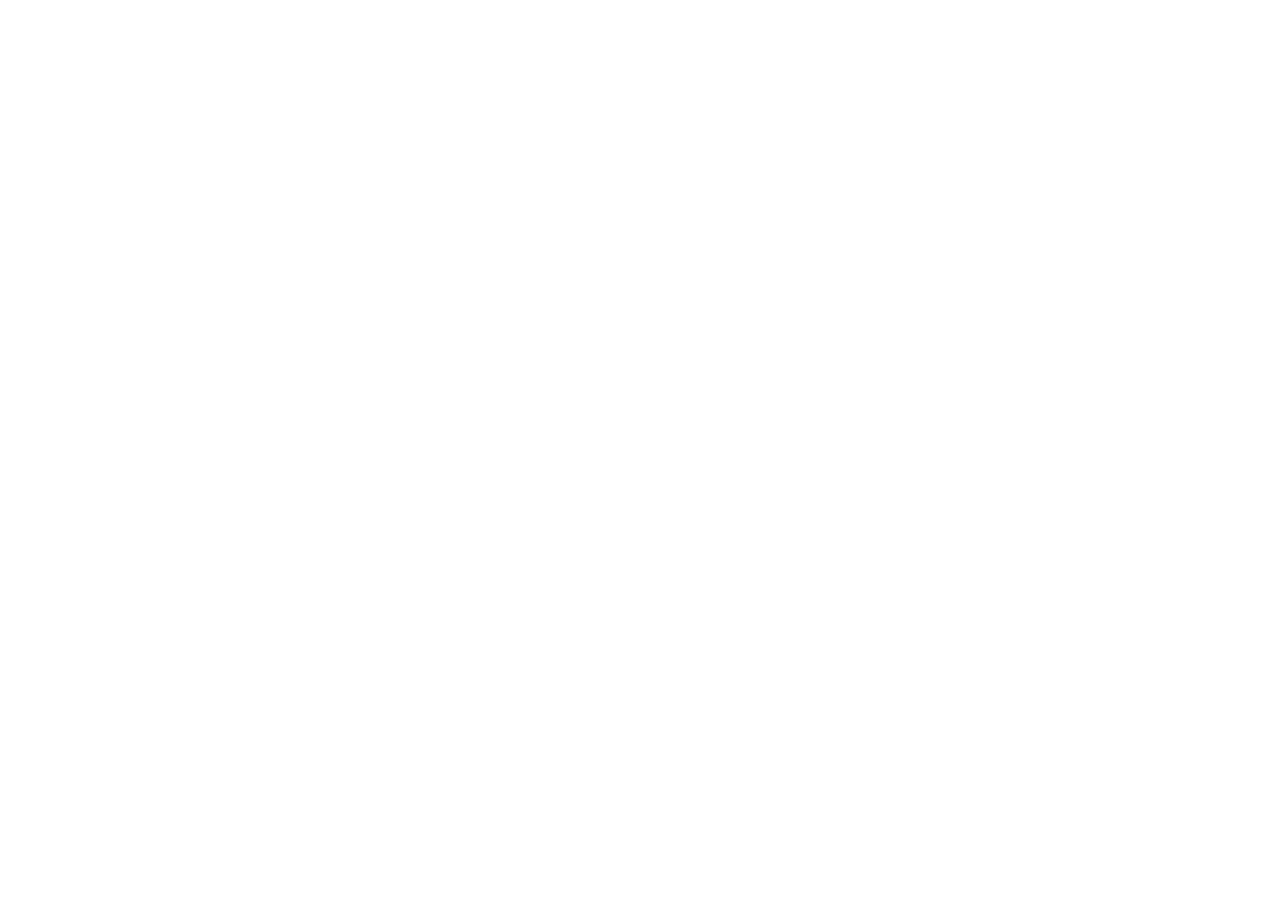
==== index.html @ 661d250f "created code" ====
<!DOCTYPE html>
<html lang="en">
<head>
    <meta charset="UTF-8">
    <meta http-equiv="X-UA-Compatible" content="IE=edge">
    <meta name="viewport" content="width=device-width, initial-scale=1.0">
    <title>Document</title>
</head>
<body>
    
</body>
</html>
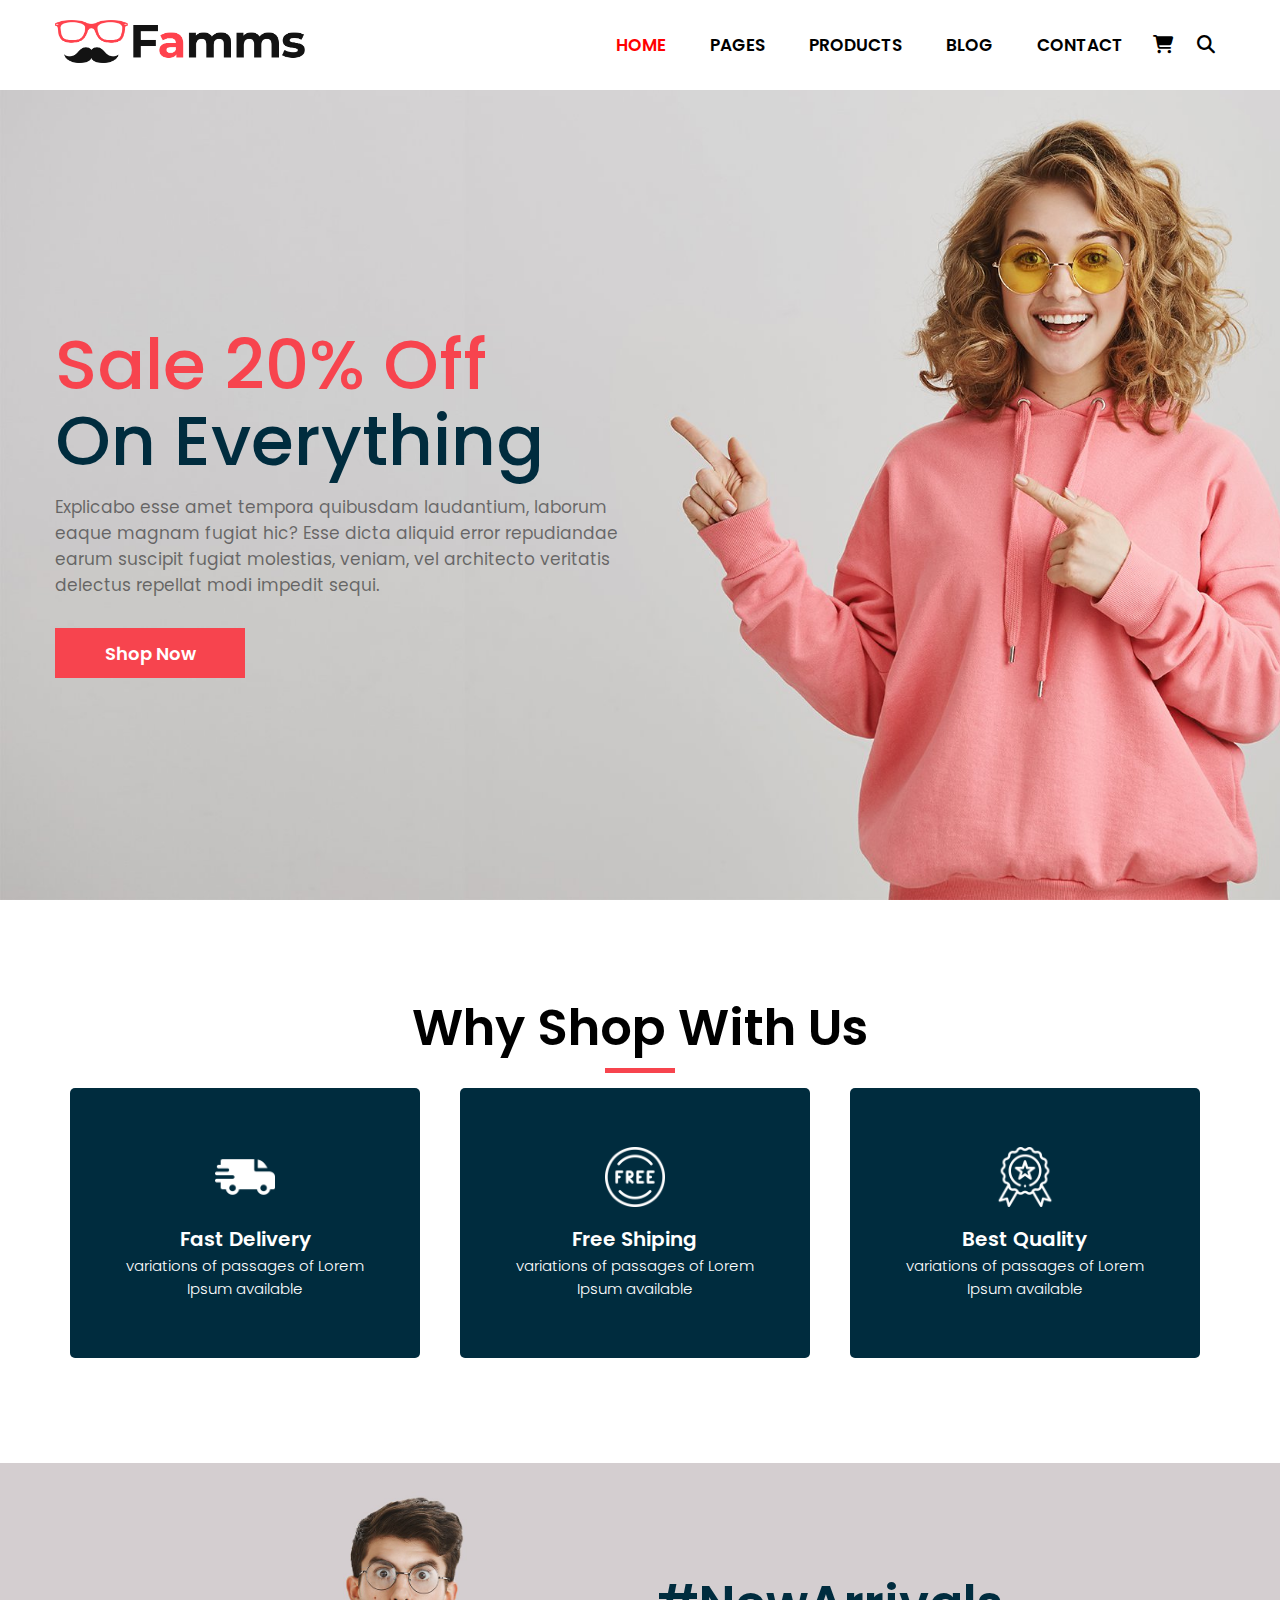
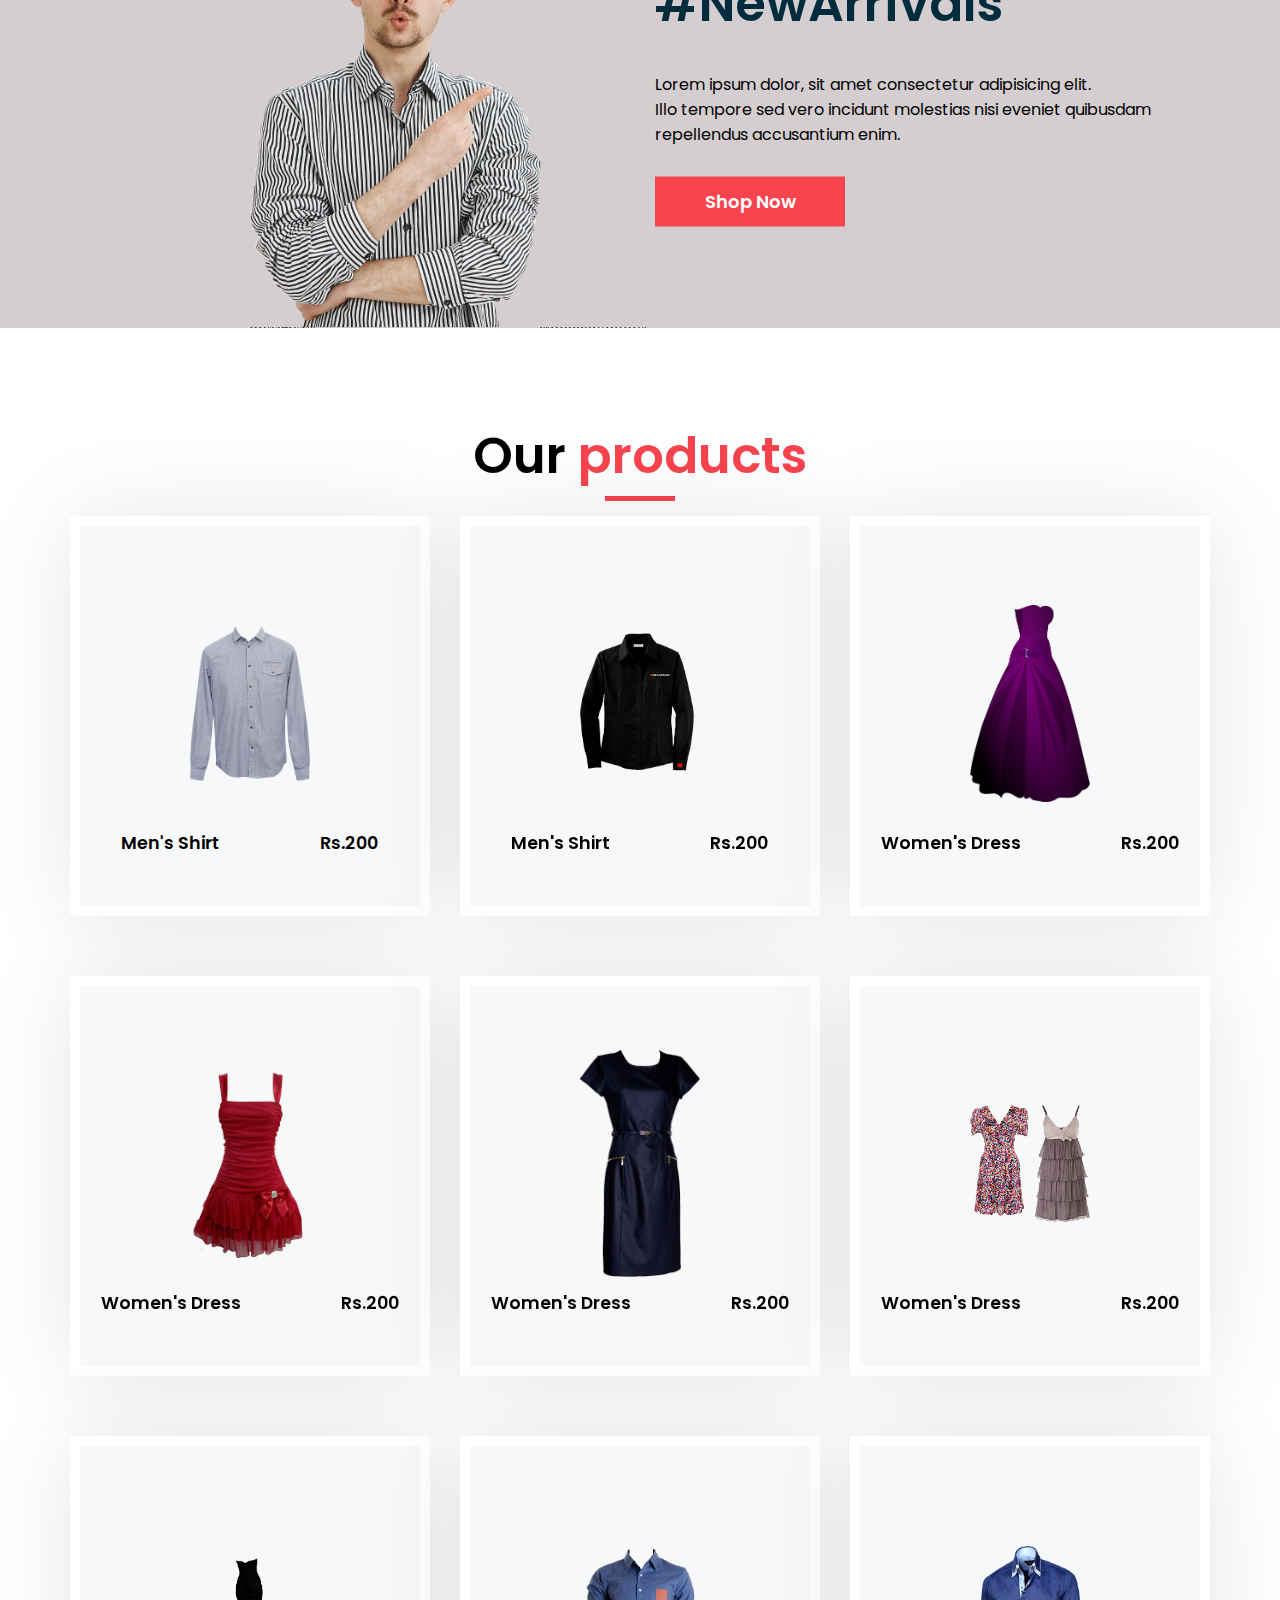
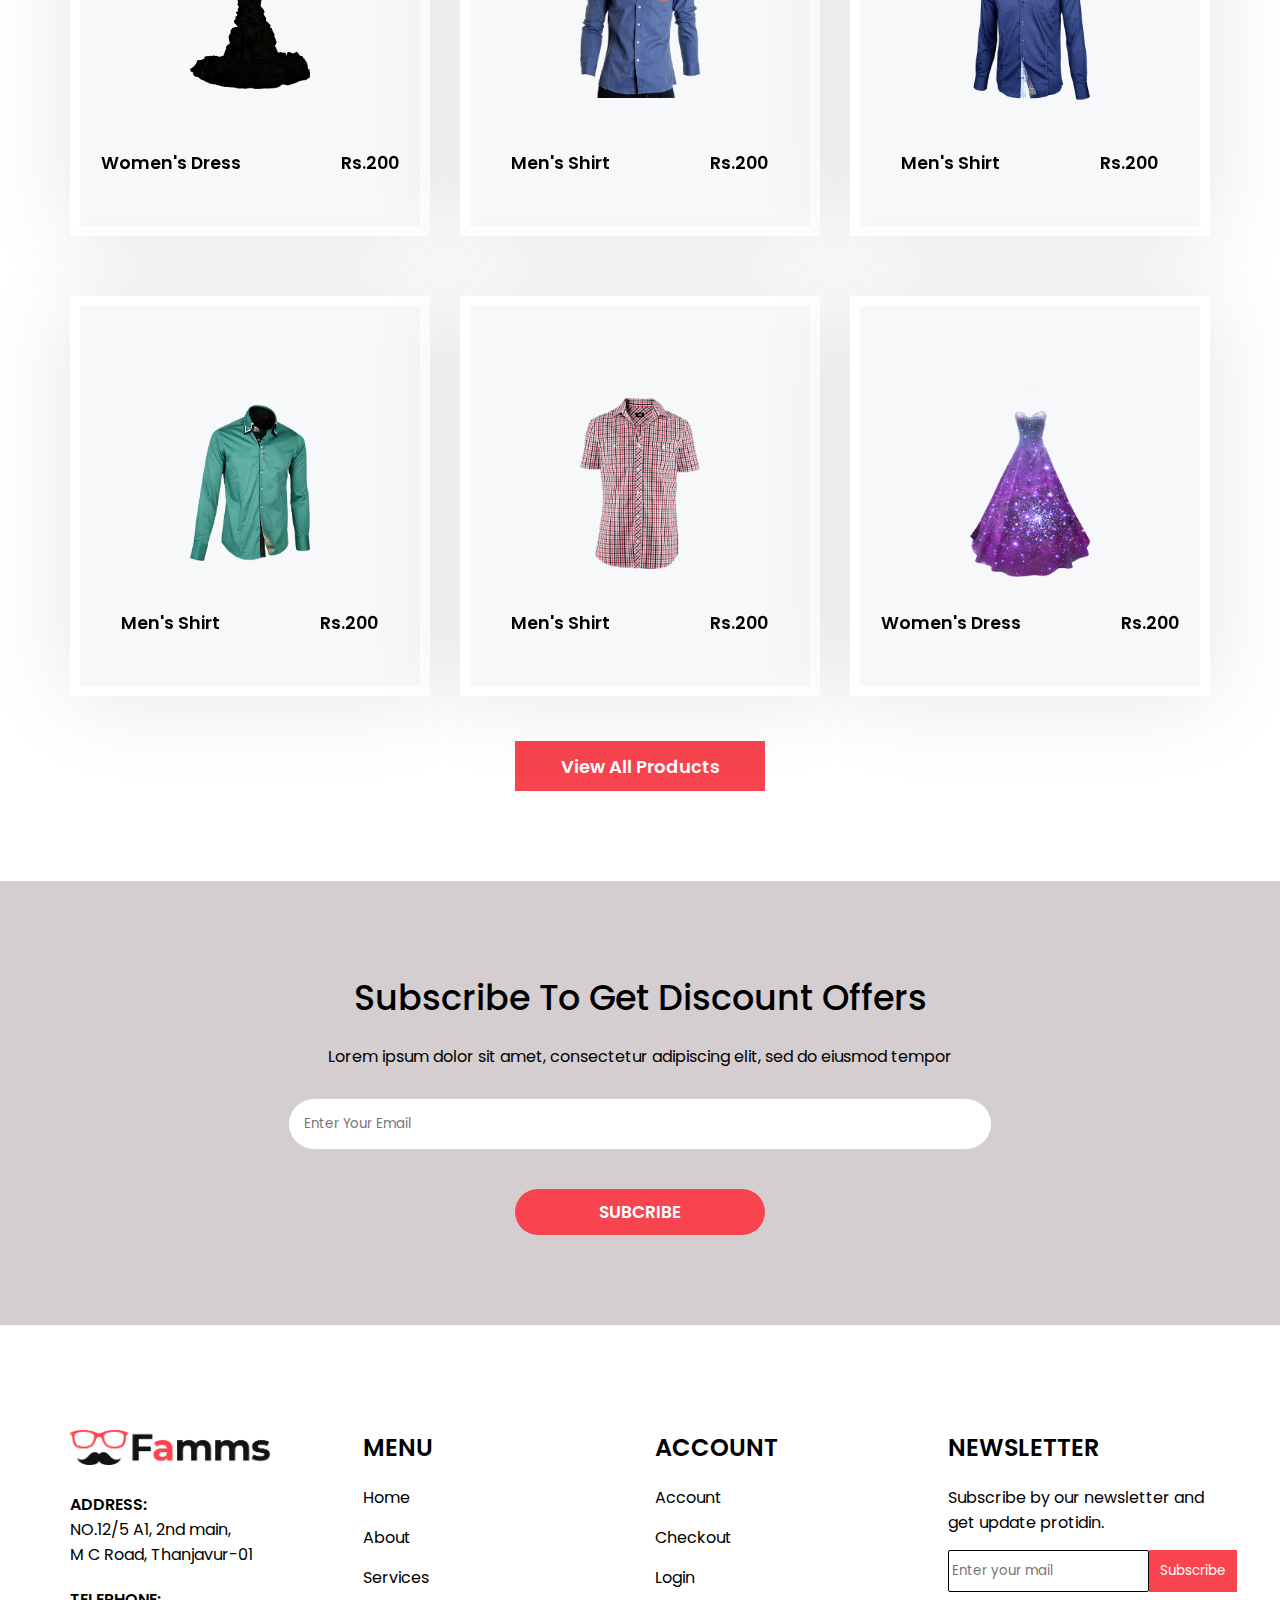
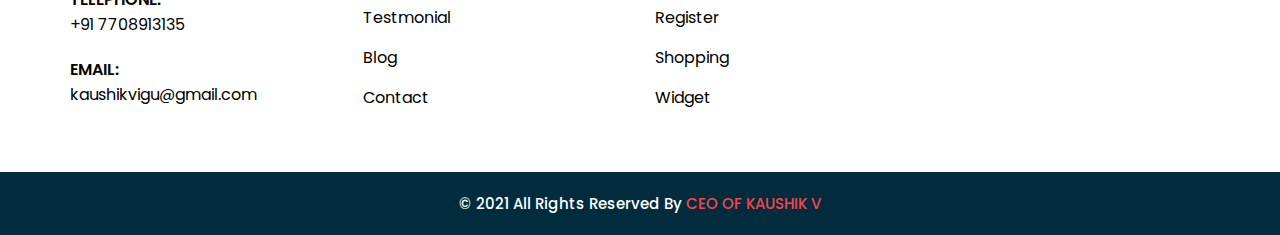
==== commit 53d85da8: "created code" ====
--- a/index.html
+++ b/index.html
@@ -4,9 +4,431 @@
     <meta charset="UTF-8">
     <meta http-equiv="X-UA-Compatible" content="IE=edge">
     <meta name="viewport" content="width=device-width, initial-scale=1.0">
-    <title>Document</title>
+    <title>FAMMS</title>
+    <link rel="icon" href="/images/favicon.png">
+    <link rel="stylesheet" href="css/style.css">
+    <link rel="stylesheet" href="/css/responsive.css">
+    <link rel="stylesheet" href="font/font.css">
+    <link rel="stylesheet" href="https://cdnjs.cloudflare.com/ajax/libs/font-awesome/6.2.0/css/all.min.css">
 </head>
 <body>
-    
+    <div class="header">
+        <div class="container">
+            <header>
+                <div class="logo">
+                    <img src="/images/logo.png" alt="logo">
+                </div>
+                <div class="nav__icons">
+                    <nav>
+                        <ul>
+                            <li><a href="#" class="active">HOME</a></li>
+                            <li><a href="#">PAGES</a></li>
+                            <li><a href="#">PRODUCTS</a></li>
+                            <li><a href="#">BLOG</a></li>
+                            <li><a href="#">CONTACT</a></li>
+                        </ul>
+                    </nav>
+                    <div class="icons">
+                        <i class="fa-solid fa-cart-shopping"></i>
+                        <i class="fa-solid fa-magnifying-glass"></i>
+                    </div>
+                </div>
+                <div class="hamburger">
+                    <span class="bar"></span>
+                    <span class="bar"></span>
+                    <span class="bar"></span>
+                </div>
+            </header>
+        </div>
+    </div>
+
+    <div class="banner">
+        <div class="container">
+            <div class="banner__details">
+                <h1>Sale 20% Off</h1>
+                <h1>On Everything</h1>
+                <p>Explicabo esse amet tempora quibusdam laudantium, laborum <br> eaque magnam fugiat hic? Esse dicta aliquid error repudiandae <br> earum suscipit fugiat molestias, veniam, vel architecto veritatis <br> delectus repellat modi impedit sequi.</p>
+                <input type="button" value="Shop Now">
+            </div>
+        </div>
+    </div>
+
+    <div class="shop__with__us">
+        <div class="container">
+            <h1>Why Shop With Us</h1>
+            <div class="row">
+                <div class="col-4">
+                    <div class="box">
+                        <div class="icons__3">
+                            <img src="/images/fast-delivery.png" alt="">
+                        </div>
+                        <div class="box__text">
+                            <h2>Fast Delivery</h2>
+                            <p>variations of passages of Lorem <br> Ipsum available</p>
+                        </div>
+                    </div>
+                </div>
+                <div class="col-4">
+                    <div class="box">
+                        <div class="icons__3">
+                            <img src="/images/free.png" alt="">
+                        </div>
+                        <div class="box__text">
+                            <h2>Free Shiping</h2>
+                            <p>variations of passages of Lorem <br> Ipsum available</p>
+                        </div>
+                    </div>
+                </div>
+                <div class="col-4">
+                    <div class="box">
+                        <div class="icons__3">
+                        <img src="/images/quality.png" alt="">
+                        </div>
+                        <div class="box__text">
+                            <h2>Best Quality</h2>
+                            <p>variations of passages of Lorem <br> Ipsum available</p>
+                        </div>
+                    </div>
+                </div>
+            </div>
+        </div>
+    </div>
+
+    <div class="new__arrivals">
+            <div class="row">
+                <div class="col-6">
+                    <div class="new__img">
+                        <img src="/images/arrival-bg.png" alt="">
+                    </div>
+                </div>
+                <div class="col-6">
+                    <div class="new__details">
+                        <h1>#NewArrivals</h1>
+                        <p>Lorem ipsum dolor, sit amet consectetur adipisicing elit. <br> Illo tempore sed vero incidunt molestias nisi eveniet quibusdam <br> repellendus accusantium enim.</p>
+                        <input type="button" value="Shop Now">
+                    </div>
+                </div>
+            </div>
+    </div>
+
+    <div class="our__products">
+        <div class="container">
+            <h1>Our <span>products</span></h1>
+            <div class="row">
+                <div class="col-4">
+                    <div class="box__img">
+                        <div class="dress__img">
+                            <img src="/images/p1.png" alt="">
+                        </div>
+                        <div class="name__price__details">
+                            <div class="name__text">
+                                <h3>Men's Shirt</h3>
+                            </div>
+                            <div class="price__text">
+                                <h3>Rs.200</h3>
+                            </div>
+                        </div>
+                        <div class="buy__hover">
+                            <input type="button" value="Add to Cart">
+                            <input type="button" value="Buy Now">
+                        </div>
+                    </div>
+                </div>
+                <div class="col-4">
+                    <div class="box__img">
+                        <div class="dress__img">
+                            <img src="/images/p2.png" alt="">
+                        </div>
+                        <div class="name__price__details">
+                            <div class="name__text">
+                                <h3>Men's Shirt</h3>
+                            </div>
+                            <div class="price__text">
+                                <h3>Rs.200</h3>
+                            </div>
+                        </div>
+                        <div class="buy__hover">
+                            <input type="button" value="Add to Cart">
+                            <input type="button" value="Buy Now">
+                        </div>
+                    </div>
+                </div>
+                <div class="col-4">
+                    <div class="box__img">
+                        <div class="dress__img">
+                            <img src="/images/p3.png" alt="">
+                        </div>
+                        <div class="name__price__details">
+                            <div class="name__text">
+                                <h3>Women's Dress</h3>
+                            </div>
+                            <div class="price__text">
+                                <h3>Rs.200</h3>
+                            </div>
+                        </div>
+                        <div class="buy__hover">
+                            <input type="button" value="Add to Cart">
+                            <input type="button" value="Buy Now">
+                        </div>
+                    </div>
+                </div>
+                <div class="col-4">
+                    <div class="box__img">
+                        <div class="dress__img">
+                            <img src="/images/p4.png" alt="">
+                        </div>
+                        <div class="name__price__details">
+                            <div class="name__text">
+                                <h3>Women's Dress</h3>
+                            </div>
+                            <div class="price__text">
+                                <h3>Rs.200</h3>
+                            </div>
+                        </div>
+                        <div class="buy__hover">
+                            <input type="button" value="Add to Cart">
+                            <input type="button" value="Buy Now">
+                        </div>
+                    </div>
+                </div>
+                <div class="col-4">
+                    <div class="box__img">
+                        <div class="dress__img">
+                            <img src="/images/p5.png" alt="">
+                        </div>
+                        <div class="name__price__details">
+                            <div class="name__text">
+                                <h3>Women's Dress</h3>
+                            </div>
+                            <div class="price__text">
+                                <h3>Rs.200</h3>
+                            </div>
+                        </div>
+                        <div class="buy__hover">
+                            <input type="button" value="Add to Cart">
+                            <input type="button" value="Buy Now">
+                        </div>
+                    </div>
+                </div>
+                <div class="col-4">
+                    <div class="box__img">
+                        <div class="dress__img">
+                            <img src="/images/p6.png" alt="">
+                        </div>
+                        <div class="name__price__details">
+                            <div class="name__text">
+                                <h3>Women's Dress</h3>
+                            </div>
+                            <div class="price__text">
+                                <h3>Rs.200</h3>
+                            </div>
+                        </div>
+                        <div class="buy__hover">
+                            <input type="button" value="Add to Cart">
+                            <input type="button" value="Buy Now">
+                        </div>
+                    </div>
+                </div>
+                <div class="col-4">
+                    <div class="box__img">
+                        <div class="dress__img">
+                            <img src="/images/p7.png" alt="">
+                        </div>
+                        <div class="name__price__details">
+                            <div class="name__text">
+                                <h3>Women's Dress</h3>
+                            </div>
+                            <div class="price__text">
+                                <h3>Rs.200</h3>
+                            </div>
+                        </div>
+                        <div class="buy__hover">
+                            <input type="button" value="Add to Cart">
+                            <input type="button" value="Buy Now">
+                        </div>
+                    </div>
+                </div>
+                <div class="col-4">
+                    <div class="box__img">
+                        <div class="dress__img">
+                            <img src="/images/p8.png" alt="">
+                        </div>
+                        <div class="name__price__details">
+                            <div class="name__text">
+                                <h3>Men's Shirt</h3>
+                            </div>
+                            <div class="price__text">
+                                <h3>Rs.200</h3>
+                            </div>
+                        </div>
+                        <div class="buy__hover">
+                            <input type="button" value="Add to Cart">
+                            <input type="button" value="Buy Now">
+                        </div>
+                    </div>
+                </div>
+                <div class="col-4">
+                    <div class="box__img">
+                        <div class="dress__img">
+                            <img src="/images/p9.png" alt="">
+                        </div>
+                        <div class="name__price__details">
+                            <div class="name__text">
+                                <h3>Men's Shirt</h3>
+                            </div>
+                            <div class="price__text">
+                                <h3>Rs.200</h3>
+                            </div>
+                        </div>
+                        <div class="buy__hover">
+                            <input type="button" value="Add to Cart">
+                            <input type="button" value="Buy Now">
+                        </div>
+                    </div>
+                </div>
+                <div class="col-4">
+                    <div class="box__img">
+                        <div class="dress__img">
+                            <img src="/images/p10.png" alt="">
+                        </div>
+                        <div class="name__price__details">
+                            <div class="name__text">
+                                <h3>Men's Shirt</h3>
+                            </div>
+                            <div class="price__text">
+                                <h3>Rs.200</h3>
+                            </div>
+                        </div>
+                        <div class="buy__hover">
+                            <input type="button" value="Add to Cart">
+                            <input type="button" value="Buy Now">
+                        </div>
+                    </div>
+                </div>
+                <div class="col-4">
+                    <div class="box__img">
+                        <div class="dress__img">
+                            <img src="/images/p11.png" alt="">
+                        </div>
+                        <div class="name__price__details">
+                            <div class="name__text">
+                                <h3>Men's Shirt</h3>
+                            </div>
+                            <div class="price__text">
+                                <h3>Rs.200</h3>
+                            </div>
+                        </div>
+                        <div class="buy__hover">
+                            <input type="button" value="Add to Cart">
+                            <input type="button" value="Buy Now">
+                        </div>
+                    </div>
+                </div>
+                <div class="col-4">
+                    <div class="box__img">
+                        <div class="dress__img">
+                            <img src="/images/p12.png" alt="">
+                        </div>
+                        <div class="name__price__details">
+                            <div class="name__text">
+                                <h3>Women's Dress</h3>
+                            </div>
+                            <div class="price__text">
+                                <h3>Rs.200</h3>
+                            </div>
+                        </div>
+                        <div class="buy__hover">
+                            <input type="button" value="Add to Cart">
+                            <input type="button" value="Buy Now">
+                        </div>
+                    </div>
+                </div>
+                <div class="btn">
+                    <input type="button" value="View All Products" >
+                </div>
+            </div>
+        </div>
+    </div>
+
+    <div class="Subscribe">
+        <div class="container">
+            <h1>Subscribe To Get Discount Offers</h1>
+            <p>Lorem ipsum dolor sit amet, consectetur adipiscing elit, sed do eiusmod tempor</p>
+            <input type="email" placeholder="Enter Your Email"> <br>
+            <input type="button" value="SUBCRIBE" class="sub">
+        </div>
+    </div>
+
+    <div class="footer">
+        <div class="container">
+            <div class="row">
+                <div class="col-3">
+                    <div class="footer__details">
+                        <div class="logo__footer">
+                            <img src="/images/logo.png" alt="">
+                        </div>
+                        <div class="footer__nav">
+                            <nav>
+                                <ul>
+                                    <li> <span>ADDRESS:</span> NO.12/5 A1, 2nd main, <br> M C Road, Thanjavur-01</li>
+                                    <li><span>TELEPHONE:</span> +91 7708913135</li>
+                                    <li><span>EMAIL:</span>kaushikvigu@gmail.com</li>
+                                </ul>
+                            </nav>
+                        </div>
+                    </div>
+                </div>
+                <div class="col-3">
+                    <div class="menu">
+                        <h2>MENU</h2>
+                        <div class="nav__footers">
+                            <ul>
+                                <li><a href="#">Home</a></li>
+                                <li><a href="#">About</a></li>
+                                <li><a href="#">Services</a></li>
+                                <li><a href="#">Testmonial</a></li>
+                                <li><a href="#">Blog</a></li>
+                                <li><a href="#">Contact</a></li>
+                            </ul>
+                        </div>
+                    </div>
+                </div>
+                <div class="col-3">
+                    <div class="menu">
+                        <h2>ACCOUNT</h2>
+                        <div class="nav__footers">
+                            <ul>
+                                <li><a href="#">Account</a></li>
+                                <li><a href="#">Checkout</a></li>
+                                <li><a href="#">Login</a></li>
+                                <li><a href="#">Register</a></li>
+                                <li><a href="#">Shopping</a></li>
+                                <li><a href="#">Widget</a></li>
+                            </ul>
+                        </div>
+                    </div>
+                </div>
+                <div class="col-3">
+                    <div class="NEWSLETTER">
+                        <h2>NEWSLETTER</h2>
+                        <div class="nav__footers">
+                            <ul>
+                                <li><p>Subscribe by our newsletter and get update protidin.</p></li>
+                                <li><input type="email" placeholder="Enter your mail">
+                                    <input type="button" value="Subscribe"></li>
+                            </ul>
+                        </div>
+                    </div>
+                </div>
+            </div>
+        </div>
+    </div>
+
+    <footer>
+        <h3>&copy; 2021 All Rights Reserved By <a href="index.html">CEO OF KAUSHIK V</a></h3>
+    </footer>
+
+    <script src="/JS/main.js"></script>
+
 </body>
 </html>--- a/css/style.css
+++ b/css/style.css
@@ -0,0 +1,536 @@
+*{
+    margin: 0;
+    padding: 0;
+    box-sizing: border-box;
+    font-family: 'Poppins';
+}
+
+body{
+    margin: 0;padding: 0;
+}
+
+.container{
+    max-width: 1170px;
+    margin: auto;
+}
+
+.row::after {
+    content: "";
+    clear: both;
+    display: table;
+}
+
+[class*="col-"] {
+    float: left;
+    padding: 15px;
+    /* border: 1px solid red; */
+}
+
+.col-1 {width: 8.33%;}
+.col-2 {width: 16.66%;}
+.col-3 {width: 25%;}
+.col-4 {width: 33.33%;}
+.col-5 {width: 41.66%;}
+.col-6 {width: 50%;}
+.col-7 {width: 58.33%;}
+.col-8 {width: 66.66%;}
+.col-9 {width: 75%;}
+.col-10 {width: 83.33%;}
+.col-11 {width: 91.66%;}
+.col-12 {width: 100%;}
+
+.header{
+    padding: 20px;
+}
+
+header{
+    display: flex;
+    justify-content: space-between;
+}
+
+header .logo{
+    width: 250px;
+}
+
+header .logo img{
+    width: 100%;
+    object-fit: contain;
+}
+
+.nav__icons{
+    display: flex;
+    align-items: center;
+}
+nav {
+    position: relative;
+    display: flex;
+    align-items: center;
+}
+
+nav ul {
+    margin: 0;padding: 0;
+}
+
+nav ul li{
+    display: inline-block;
+    margin: 0 20px;
+}
+
+nav ul li a{
+    text-decoration: none;
+    color: black;
+    font-weight: 600;
+    font-size: 17px;
+    transition: all 0.3s;
+}
+
+.icons i{
+    margin:0 10px;
+    font-size: 18px;
+    transition: all 0.3s;
+    text-align: center;
+}
+
+nav ul li a.active,
+nav ul li a:hover,
+.icons i:hover{
+    color: red;
+}
+
+.hamburger{
+    display: none;
+}
+
+.hamburger .bar{
+    display: block;
+    width: 25px;
+    height: 4px;
+    margin: 5px auto;
+    color: black;
+    background-color: black;
+}
+
+.banner{
+    background-image: url(/images/slider-bg.jpg);
+    height: 90vh;
+    object-fit:cover;
+    background-size: cover;
+    position: relative;
+}
+
+.banner__details{
+    position: absolute;
+    top: 50%;
+    transform: translateY(-50%);    
+}
+
+.banner__details h1:nth-child(1){
+    color: #f7444e;
+    font-size: 70px;
+    font-weight: 500;
+    margin-bottom: -30px;
+}
+
+.banner__details h1:nth-child(2){
+    color: #002c3e;
+    font-size: 70px;
+    font-weight: 500;   
+}
+
+.banner__details p{
+    font-size: 17px;
+    color: rgba(0, 0, 0, 0.5);
+    margin-bottom: 30px;
+}
+
+.banner__details input{
+    background-color: #f7444e;
+    width: 190px;
+    height: 50px;
+    border: none;
+    outline: none;
+    font-size: 18px;
+    color: white;
+    font-weight: 600;
+    transition: all 0.5s;
+}
+
+.banner__details input:hover{
+    background-color: transparent;
+    border: 2px solid #f7444e;
+    color: #f7444e;
+}
+
+.shop__with__us{
+    padding: 90px 0;
+    margin: 0;
+}
+
+.shop__with__us h1{
+    text-align: center;
+    font-size: 50px;
+    font-weight: 600;
+}
+
+.shop__with__us h1::after{
+    display: block;
+    content: "";
+    border-bottom: 5px solid #f7444e;
+    width: 70px;
+    height: 2px;
+    margin: auto;
+}
+
+.box{
+    background-color: #002c3e;
+    width: 350px;
+    height: 270px;
+    display: flex;
+    align-items: center;
+    justify-content: center;
+    flex-direction: column;
+    border-radius: 5px;
+}
+
+.icons__3{
+    width: 60px;
+    filter: invert(100%) sepia(0%) saturate(7500%) hue-rotate(205deg) brightness(105%) contrast(109%);
+}
+
+.icons__3 img{
+    width: 100%;
+    object-fit: contain;
+    margin-bottom: 10px;
+}
+
+.box__text {
+    color: white;
+    text-align: center;
+}
+
+.box__text h2{
+    font-size: 20px;
+    font-weight: 600;
+}
+
+.box__text p{
+    font-size: 15px;
+    font-weight: 300;
+}
+
+.new__arrivals{
+    position: relative;
+    background-color: #d4ced0;
+    height: 465px;
+}
+
+.new__img{
+    margin-left: 200px ;
+    height: 450px;
+    width: 100%;
+}
+
+.new__img img{
+    height: 100%;
+}
+
+.new__details{
+position: absolute;
+top: 50%;
+transform: translateY(-50%);
+}
+
+.new__details h1{
+    color: #002c3e;
+    font-size: 50px;
+    font-weight: 600;
+    margin-bottom: 30px ;
+}
+
+.new__details p{
+    margin-bottom: 30px;
+}
+
+.new__details input{
+    background-color: #f7444e;
+    width: 190px;
+    height: 50px;
+    border: none;
+    outline: none;
+    font-size: 18px;
+    color: white;
+    font-weight: 600;
+    transition: all 0.5s;
+}
+
+.new__details input:hover{
+    background-color: transparent;
+    border: 2px solid #f7444e;
+    color: #f7444e;
+}
+
+.our__products{
+    position: relative;
+    padding: 90px 0;
+}
+
+.our__products h1{
+    text-align: center;
+    font-size: 50px;
+    font-weight: 600;
+}
+
+.our__products span{
+    color: #f7444e;
+}
+
+.our__products h1::after{
+    display: block;
+    content: "";
+    border-bottom: 5px solid #f7444e;
+    width: 70px;
+    height: 2px;
+    margin: auto;
+}
+
+.box__img{
+    background-color: #f7f8f9;
+    width: 100%;
+    border: 10px solid white;
+    display: flex;
+    align-items: center;
+    justify-content: center;
+    flex-direction: column;
+    height: 400px;
+    padding: 50px 0;
+    box-shadow:1px 1px 90px rgba(0, 0, 0, 0.1);
+    margin-bottom: 30px;
+    position: relative;
+}
+
+.dress__img{
+    width: 120px;
+    height: 100%;
+}
+
+.dress__img img{
+    width: 100%;
+    height: 100%;
+    object-fit: contain;
+}
+
+.name__price__details{
+    display: flex;
+    align-items: center;
+    font-size: 15px;
+    
+}
+
+.name__price__details .name__text h3{
+    margin-right: 50px;
+    font-weight: 600;
+}
+
+.name__price__details .price__text h3{
+    margin-left: 50px;
+    font-weight: 600;
+}
+
+.btn{
+    text-align: center;
+}
+
+.our__products input{
+    background-color: #f7444e;
+    width: 250px;
+    height: 50px;
+    border: none;
+    outline: none;
+    font-size: 18px;
+    color: white;
+    font-weight: 600;
+    transition: all 0.5s;
+}
+
+.our__products input:hover{
+    background-color: transparent;
+    border: 2px solid #f7444e;
+    color: #f7444e;
+}
+
+.box__img .buy__hover{
+    position: absolute;
+    top: 50%;
+    transform: translateY(-50%);
+    text-align: center;
+    opacity: 0;
+    transition: all 0.5s;
+    background-color: rgba(255, 255, 255, 0.5);
+}
+
+.box__img .buy__hover:hover{
+    opacity: 1;
+    visibility: visible;
+
+}
+
+.buy__hover input:nth-child(1){
+    background-color: #f7444e;
+    border-radius: 100px;
+    width: 200px;
+    border: none;
+    outline: none;
+    margin-bottom: 5px;
+}
+
+.buy__hover input:nth-child(1):hover{
+    background-color: transparent;
+    border: 2px solid #f7444e;
+}
+
+.buy__hover input:nth-child(2){
+    background-color: #002c3e;
+    border-radius: 100px;
+    width: 200px;
+    border: none;
+    outline: none;
+}
+
+.buy__hover input:nth-child(2):hover{
+    background-color: transparent;
+    border: 2px solid #002c3e;
+    color: #002c3e;
+}
+
+.Subscribe{
+    padding: 90px 0;
+    background-color: #d4ced0;
+    text-align: center;
+}
+
+.Subscribe h1{
+    font-size: 35px;
+    font-weight: 500;
+    margin-bottom: 20px;
+}
+
+.Subscribe p{
+    margin-bottom: 30px;
+}
+
+.Subscribe input:nth-child(3){
+    width: 60%;
+    padding: 15px;
+    border-radius: 50px;
+    border: none;
+    outline: none;
+    margin-bottom: 40px;
+}
+
+.Subscribe .sub{
+    background-color: #f7444e;
+    width: 250px;
+    border: none;
+    outline: none;
+    padding: 10px;
+    border-radius: 50px;
+    font-size: 17px;
+    font-weight: 600;
+    color: white;
+    transition: all 0.3s;
+}
+
+.Subscribe .sub:hover{
+    background-color: transparent;
+    border: 2px solid #f7444e;
+    color: #f7444e;
+}
+
+.footer{
+    padding: 90px 0 30px 0;
+    margin: 0;
+}
+.logo__footer{
+    width: 200px;
+    margin-bottom: 20px;
+}
+
+.logo__footer img{
+    width: 100%;
+    object-fit: contain;
+}
+
+.footer__nav nav ul {
+    list-style: none;
+
+}
+.footer__nav nav ul li {
+    margin-bottom: 20px;
+}
+
+.footer__nav nav ul li:first-child,
+.footer__nav nav ul li:last-child,
+.footer__nav nav ul li:nth-child(2){
+    margin-left: 0px;
+}
+
+.footer__nav nav ul li span {
+    font-weight: 600;
+    display: flex;
+}
+
+.menu{
+    padding: 0;margin: 0;
+}
+
+.menu h2, .NEWSLETTER h2{
+    font-weight: 600;
+    margin-bottom: 20px;
+}
+
+.nav__footers ul {
+    list-style: none;
+}
+
+.nav__footers ul li{
+    margin-bottom: 15px;
+}
+
+.nav__footers ul li a{
+    text-decoration: none;
+    color: black;
+}
+
+.nav__footers input:nth-child(1){
+    background-color: white;
+    border: 1px solid black;
+    padding: 10px 3px;
+    border-radius: 2px;
+}
+
+.nav__footers input:nth-child(2){
+    background-color: #f7444e;
+    outline: none;
+    border: none;
+    padding: 11px;
+    color: white;
+    cursor: pointer;
+    position: absolute;
+}
+
+footer{
+    background-color: #002c3e;
+    color: white;
+    padding: 20px 0;
+}
+
+footer h3{
+    font-size: 15px;
+    font-weight: 500;
+    text-align: center;
+}
+
+footer h3 a{
+    color: #f7444e;
+    text-decoration: none;
+}--- a/font/font.css
+++ b/font/font.css
@@ -0,0 +1,234 @@
+@font-face {
+    font-family: 'Poppins';
+    src: url('Poppins-BlackItalic.eot');
+    src: url('Poppins-BlackItalic.eot?#iefix') format('embedded-opentype'),
+        url('Poppins-BlackItalic.woff2') format('woff2'),
+        url('Poppins-BlackItalic.woff') format('woff'),
+        url('Poppins-BlackItalic.ttf') format('truetype'),
+        url('Poppins-BlackItalic.svg#Poppins-BlackItalic') format('svg');
+    font-weight: 900;
+    font-style: italic;
+    font-display: swap;
+}
+
+@font-face {
+    font-family: 'Poppins';
+    src: url('Poppins-Black.eot');
+    src: url('Poppins-Black.eot?#iefix') format('embedded-opentype'),
+        url('Poppins-Black.woff2') format('woff2'),
+        url('Poppins-Black.woff') format('woff'),
+        url('Poppins-Black.ttf') format('truetype'),
+        url('Poppins-Black.svg#Poppins-Black') format('svg');
+    font-weight: 900;
+    font-style: normal;
+    font-display: swap;
+}
+
+@font-face {
+    font-family: 'Poppins';
+    src: url('Poppins-Bold.eot');
+    src: url('Poppins-Bold.eot?#iefix') format('embedded-opentype'),
+        url('Poppins-Bold.woff2') format('woff2'),
+        url('Poppins-Bold.woff') format('woff'),
+        url('Poppins-Bold.ttf') format('truetype'),
+        url('Poppins-Bold.svg#Poppins-Bold') format('svg');
+    font-weight: bold;
+    font-style: normal;
+    font-display: swap;
+}
+
+@font-face {
+    font-family: 'Poppins';
+    src: url('Poppins-ExtraBold.eot');
+    src: url('Poppins-ExtraBold.eot?#iefix') format('embedded-opentype'),
+        url('Poppins-ExtraBold.woff2') format('woff2'),
+        url('Poppins-ExtraBold.woff') format('woff'),
+        url('Poppins-ExtraBold.ttf') format('truetype'),
+        url('Poppins-ExtraBold.svg#Poppins-ExtraBold') format('svg');
+    font-weight: bold;
+    font-style: normal;
+    font-display: swap;
+}
+
+@font-face {
+    font-family: 'Poppins';
+    src: url('Poppins-BoldItalic.eot');
+    src: url('Poppins-BoldItalic.eot?#iefix') format('embedded-opentype'),
+        url('Poppins-BoldItalic.woff2') format('woff2'),
+        url('Poppins-BoldItalic.woff') format('woff'),
+        url('Poppins-BoldItalic.ttf') format('truetype'),
+        url('Poppins-BoldItalic.svg#Poppins-BoldItalic') format('svg');
+    font-weight: bold;
+    font-style: italic;
+    font-display: swap;
+}
+
+@font-face {
+    font-family: 'Poppins';
+    src: url('Poppins-ExtraBoldItalic.eot');
+    src: url('Poppins-ExtraBoldItalic.eot?#iefix') format('embedded-opentype'),
+        url('Poppins-ExtraBoldItalic.woff2') format('woff2'),
+        url('Poppins-ExtraBoldItalic.woff') format('woff'),
+        url('Poppins-ExtraBoldItalic.ttf') format('truetype'),
+        url('Poppins-ExtraBoldItalic.svg#Poppins-ExtraBoldItalic') format('svg');
+    font-weight: bold;
+    font-style: italic;
+    font-display: swap;
+}
+
+@font-face {
+    font-family: 'Poppins';
+    src: url('Poppins-ExtraLightItalic.eot');
+    src: url('Poppins-ExtraLightItalic.eot?#iefix') format('embedded-opentype'),
+        url('Poppins-ExtraLightItalic.woff2') format('woff2'),
+        url('Poppins-ExtraLightItalic.woff') format('woff'),
+        url('Poppins-ExtraLightItalic.ttf') format('truetype'),
+        url('Poppins-ExtraLightItalic.svg#Poppins-ExtraLightItalic') format('svg');
+    font-weight: 200;
+    font-style: italic;
+    font-display: swap;
+}
+
+@font-face {
+    font-family: 'Poppins';
+    src: url('Poppins-ExtraLight.eot');
+    src: url('Poppins-ExtraLight.eot?#iefix') format('embedded-opentype'),
+        url('Poppins-ExtraLight.woff2') format('woff2'),
+        url('Poppins-ExtraLight.woff') format('woff'),
+        url('Poppins-ExtraLight.ttf') format('truetype'),
+        url('Poppins-ExtraLight.svg#Poppins-ExtraLight') format('svg');
+    font-weight: 200;
+    font-style: normal;
+    font-display: swap;
+}
+
+@font-face {
+    font-family: 'Poppins';
+    src: url('Poppins-Italic.eot');
+    src: url('Poppins-Italic.eot?#iefix') format('embedded-opentype'),
+        url('Poppins-Italic.woff2') format('woff2'),
+        url('Poppins-Italic.woff') format('woff'),
+        url('Poppins-Italic.ttf') format('truetype'),
+        url('Poppins-Italic.svg#Poppins-Italic') format('svg');
+    font-weight: normal;
+    font-style: italic;
+    font-display: swap;
+}
+
+@font-face {
+    font-family: 'Poppins';
+    src: url('Poppins-Light.eot');
+    src: url('Poppins-Light.eot?#iefix') format('embedded-opentype'),
+        url('Poppins-Light.woff2') format('woff2'),
+        url('Poppins-Light.woff') format('woff'),
+        url('Poppins-Light.ttf') format('truetype'),
+        url('Poppins-Light.svg#Poppins-Light') format('svg');
+    font-weight: 300;
+    font-style: normal;
+    font-display: swap;
+}
+
+@font-face {
+    font-family: 'Poppins';
+    src: url('Poppins-LightItalic.eot');
+    src: url('Poppins-LightItalic.eot?#iefix') format('embedded-opentype'),
+        url('Poppins-LightItalic.woff2') format('woff2'),
+        url('Poppins-LightItalic.woff') format('woff'),
+        url('Poppins-LightItalic.ttf') format('truetype'),
+        url('Poppins-LightItalic.svg#Poppins-LightItalic') format('svg');
+    font-weight: 300;
+    font-style: italic;
+    font-display: swap;
+}
+
+@font-face {
+    font-family: 'Poppins';
+    src: url('Poppins-Medium.eot');
+    src: url('Poppins-Medium.eot?#iefix') format('embedded-opentype'),
+        url('Poppins-Medium.woff2') format('woff2'),
+        url('Poppins-Medium.woff') format('woff'),
+        url('Poppins-Medium.ttf') format('truetype'),
+        url('Poppins-Medium.svg#Poppins-Medium') format('svg');
+    font-weight: 500;
+    font-style: normal;
+    font-display: swap;
+}
+
+@font-face {
+    font-family: 'Poppins';
+    src: url('Poppins-Regular.eot');
+    src: url('Poppins-Regular.eot?#iefix') format('embedded-opentype'),
+        url('Poppins-Regular.woff2') format('woff2'),
+        url('Poppins-Regular.woff') format('woff'),
+        url('Poppins-Regular.ttf') format('truetype'),
+        url('Poppins-Regular.svg#Poppins-Regular') format('svg');
+    font-weight: normal;
+    font-style: normal;
+    font-display: swap;
+}
+
+@font-face {
+    font-family: 'Poppins';
+    src: url('Poppins-MediumItalic.eot');
+    src: url('Poppins-MediumItalic.eot?#iefix') format('embedded-opentype'),
+        url('Poppins-MediumItalic.woff2') format('woff2'),
+        url('Poppins-MediumItalic.woff') format('woff'),
+        url('Poppins-MediumItalic.ttf') format('truetype'),
+        url('Poppins-MediumItalic.svg#Poppins-MediumItalic') format('svg');
+    font-weight: 500;
+    font-style: italic;
+    font-display: swap;
+}
+
+@font-face {
+    font-family: 'Poppins';
+    src: url('Poppins-SemiBold.eot');
+    src: url('Poppins-SemiBold.eot?#iefix') format('embedded-opentype'),
+        url('Poppins-SemiBold.woff2') format('woff2'),
+        url('Poppins-SemiBold.woff') format('woff'),
+        url('Poppins-SemiBold.ttf') format('truetype'),
+        url('Poppins-SemiBold.svg#Poppins-SemiBold') format('svg');
+    font-weight: 600;
+    font-style: normal;
+    font-display: swap;
+}
+
+@font-face {
+    font-family: 'Poppins';
+    src: url('Poppins-SemiBoldItalic.eot');
+    src: url('Poppins-SemiBoldItalic.eot?#iefix') format('embedded-opentype'),
+        url('Poppins-SemiBoldItalic.woff2') format('woff2'),
+        url('Poppins-SemiBoldItalic.woff') format('woff'),
+        url('Poppins-SemiBoldItalic.ttf') format('truetype'),
+        url('Poppins-SemiBoldItalic.svg#Poppins-SemiBoldItalic') format('svg');
+    font-weight: 600;
+    font-style: italic;
+    font-display: swap;
+}
+
+@font-face {
+    font-family: 'Poppins';
+    src: url('Poppins-Thin.eot');
+    src: url('Poppins-Thin.eot?#iefix') format('embedded-opentype'),
+        url('Poppins-Thin.woff2') format('woff2'),
+        url('Poppins-Thin.woff') format('woff'),
+        url('Poppins-Thin.ttf') format('truetype'),
+        url('Poppins-Thin.svg#Poppins-Thin') format('svg');
+    font-weight: 100;
+    font-style: normal;
+    font-display: swap;
+}
+
+@font-face {
+    font-family: 'Poppins';
+    src: url('Poppins-ThinItalic.eot');
+    src: url('Poppins-ThinItalic.eot?#iefix') format('embedded-opentype'),
+        url('Poppins-ThinItalic.woff2') format('woff2'),
+        url('Poppins-ThinItalic.woff') format('woff'),
+        url('Poppins-ThinItalic.ttf') format('truetype'),
+        url('Poppins-ThinItalic.svg#Poppins-ThinItalic') format('svg');
+    font-weight: 100;
+    font-style: italic;
+    font-display: swap;
+}
+
